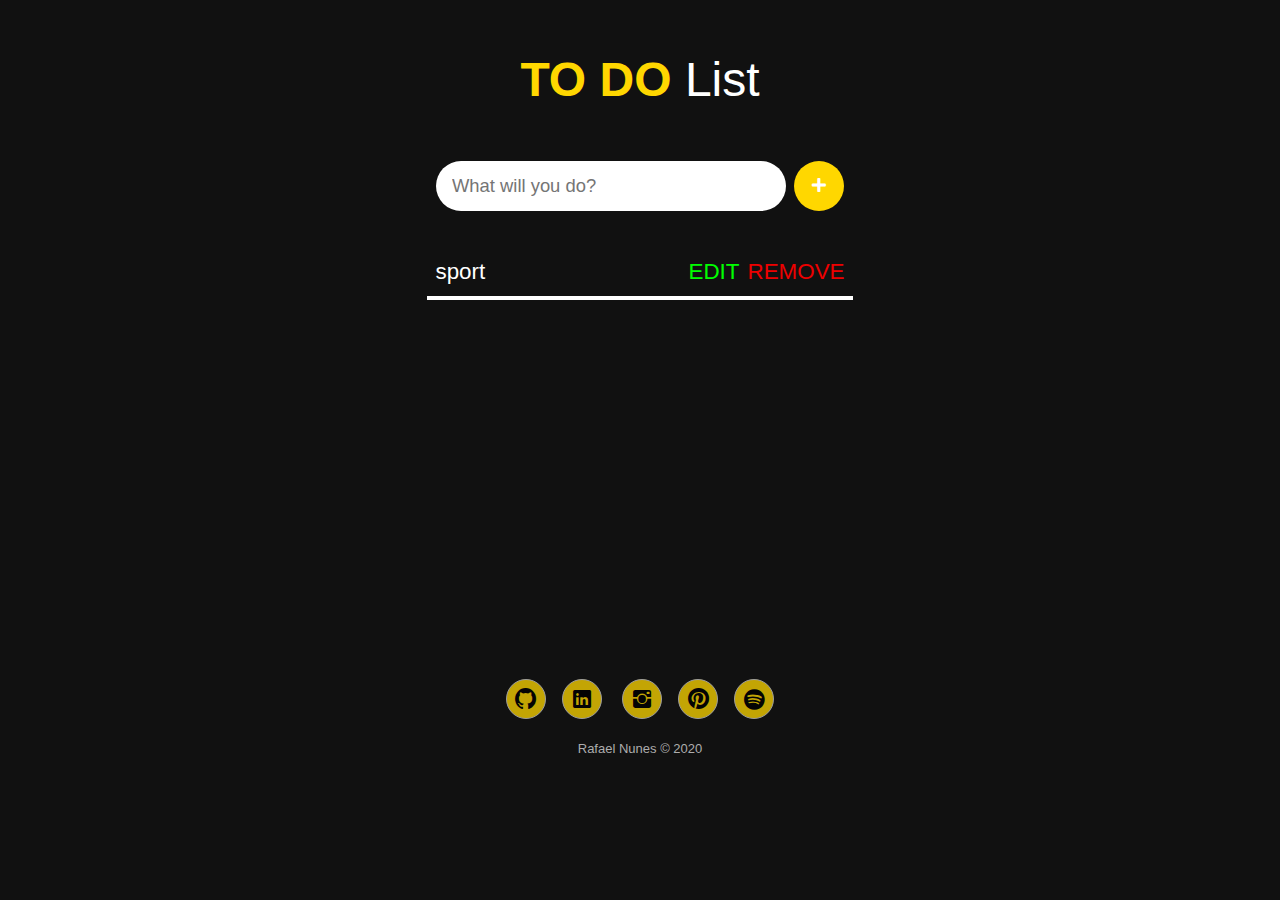
==== index.html @ ef850115 "FINAL" ====
<!DOCTYPE html>
<html style="height: 800px;padding-top: 50px;">

<head>
    <meta charset="utf-8">
    <meta name="viewport" content="width=device-width, initial-scale=1.0, shrink-to-fit=no">
    <title>TODO List</title>
    <link rel="stylesheet" href="assets/bootstrap/css/bootstrap.min.css">
    <link rel="stylesheet" href="assets/fonts/fontawesome-all.min.css">
    <link rel="stylesheet" href="assets/fonts/font-awesome.min.css">
    <link rel="stylesheet" href="assets/fonts/ionicons.min.css">
    <link rel="stylesheet" href="assets/fonts/fontawesome5-overrides.min.css">
    <link rel="stylesheet" href="assets/css/styles.min.css">
</head>

<body style="margin-top: -15px;"><h1><span class="title">To do </span>List</h1>
    <div class="inputDiv">
        <input type="text" class="input" placeholder="What will you do?">
        <button class="add"><i class="fas fa-plus"></i></button>
    </div>
    <div class="container">
    </div>
    <script src="/todo-list/public/script/main.js"></script>
    <div class="footer-basic" style="height: 170px;padding-top: 15px;background: rgba(255,255,255,0);margin-top: 270px;">
        <footer style="margin-top: -100px;"></footer>
        <div class="social" style="background: rgba(128,128,128,0);color: rgba(255,255,255,0);border-style: none;margin-top: 170px;height: 55px;"><a href="https://github.com/rafaelnpf" style="background: gold;padding: 0px;"><i class="icon ion-social-github" style="color: rgb(0,0,0);border-style: none;"></i></a><a href="https://www.linkedin.com/in/rafaelnpf/" style="background: gold;padding: 0px;"><i class="icon ion-social-linkedin" style="color: rgb(0,0,0);"></i></a>
            <a
                href="https://www.instagram.com/rafaelnpf/" style="background: gold;padding: 0px;"><i class="icon ion-social-instagram" style="color: rgb(0,0,0);"></i></a><a href="https://br.pinterest.com/rafaelnpf/" style="background: gold;padding: 0px;"><i class="icon ion-social-pinterest" style="color: rgb(0,0,0);"></i></a><a href="https://open.spotify.com/user/12166927631?si=NqHHBIQ1TKCFewCg-fZiRA"
                    style="background: gold;padding: 0px;"><i class="fa fa-spotify" style="color: rgb(0,0,0);border-style: none;"></i></a></div>
        <p class="copyright" style="color: rgb(173,173,173);margin-top: 5px;">Rafael Nunes © 2020</p>
    </div>
    <script src="assets/js/jquery.min.js"></script>
    <script src="assets/bootstrap/js/bootstrap.min.js"></script>
    <script src="assets/js/script.min.js"></script>
</body>

</html>
---- assets/fonts/fontawesome5-overrides.min.css ----
.fab.fa-bitcoin:before{content:"\f379"}.far.fa-calendar:before,.fas.fa-calendar:before{content:"\f133"}.far.fa-clipboard:before,.fas.fa-clipboard:before{content:"\f328"}.fab.fa-facebook-f:before{content:"\f39e"}.fab.fa-google-plus:before{content:"\f2b3"}.fas.fa-hotel:before{content:"\f594"}.fab.fa-linkedin:before{content:"\f08c"}.fas.fa-reply:before{content:"\f3e5"}.fas.fa-thermometer:before{content:"\f491"}.fab.fa-vimeo:before{content:"\f40a"}.far.fa-window-close:before,.fas.fa-window-close:before{content:"\f410"}.fab.fa-youtube-square:before{content:"\f431"}
---- assets/css/styles.min.css ----
.footer-basic{padding:40px 0;background-color:#fff;color:#4b4c4d}.footer-basic ul{padding:0;list-style:none;text-align:center;font-size:18px;line-height:1.6;margin-bottom:0}.footer-basic li{padding:0 10px}.footer-basic ul a{color:inherit;text-decoration:none;opacity:.8}.footer-basic ul a:hover{opacity:1}.footer-basic .social{text-align:center;padding-bottom:25px}.footer-basic .social>a{font-size:24px;width:40px;height:40px;line-height:40px;display:inline-block;text-align:center;border-radius:50%;border:1px solid #ccc;margin:0 8px;color:inherit;opacity:.75}.footer-basic .social>a:hover{opacity:.9}.footer-basic .copyright{margin-top:15px;text-align:center;font-size:13px;color:#aaa;margin-bottom:0}*{margin:0;padding:0;box-sizing:border-box}body{height:100%;background-color:#111;box-sizing:border-box}h1{color:#fff;font-size:3rem;font-weight:50;text-align:center;margin:1rem 0 3rem;font-family:Hind,sans-serif}.title{color:gold;text-transform:uppercase;font-weight:800}.inputDiv{display:flex;justify-content:center;align-items:center}.input{padding:.5rem 1rem;outline:0;border:none;height:50px;border-radius:25px;width:350px;margin:.25rem;transition:.5s;font-size:1.15rem}.add{outline:0;border:none;height:50px;border-radius:25px;width:50px;background-color:gold;color:#fff;cursor:pointer;transition:.5s;margin:.25rem}.add:hover{opacity:.7}.container{display:flex;flex-direction:column;justify-content:center;align-items:center;text-align:center;margin-top:2rem}.item{padding:.5rem;border-bottom:4px solid #fff;margin-bottom:1.5rem}.item_input{background:0 0;outline:0;border:none;color:#fff;font-size:1.4rem;width:245px}.edit{background:0 0;outline:0;border:none;color:#0f0;font-size:1.4rem;font-family:Hind,sans-serif;margin:0 .5rem;cursor:pointer}.remove{background:0 0;outline:0;border:none;color:#e00;font-size:1.4rem;font-family:Hind,sans-serif;cursor:pointer}
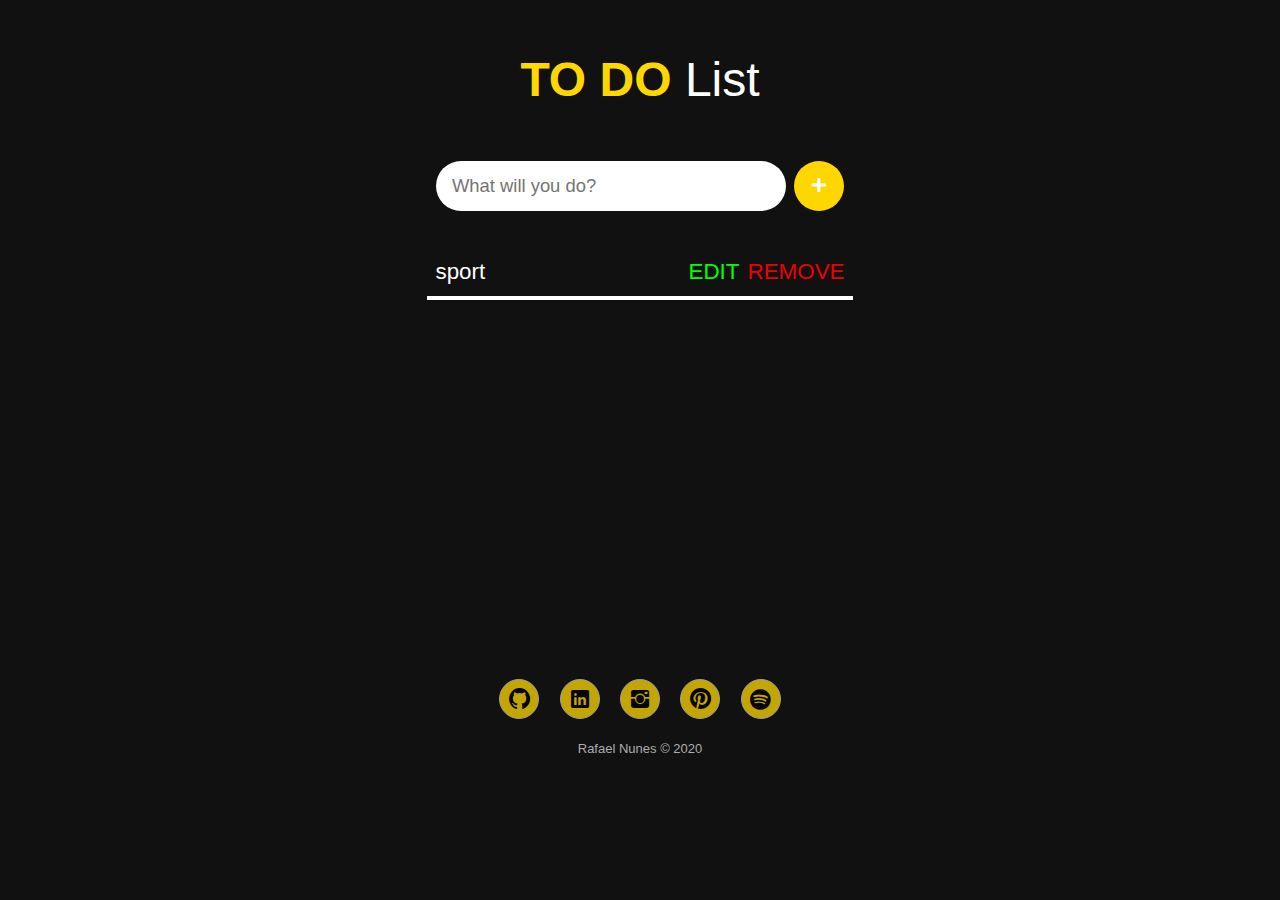
==== commit 687db972: "Final Project" ====
--- a/index.html
+++ b/index.html
@@ -5,15 +5,19 @@
     <meta charset="utf-8">
     <meta name="viewport" content="width=device-width, initial-scale=1.0, shrink-to-fit=no">
     <title>TODO List</title>
+    <meta property="og:type" content="website">
+    <link rel="icon" type="image/png" sizes="256x256" href="assets/img/check.png">
+    <link rel="icon" type="image/png" sizes="256x256" href="assets/img/check.png">
     <link rel="stylesheet" href="assets/bootstrap/css/bootstrap.min.css">
     <link rel="stylesheet" href="assets/fonts/fontawesome-all.min.css">
     <link rel="stylesheet" href="assets/fonts/font-awesome.min.css">
     <link rel="stylesheet" href="assets/fonts/ionicons.min.css">
     <link rel="stylesheet" href="assets/fonts/fontawesome5-overrides.min.css">
-    <link rel="stylesheet" href="assets/css/styles.min.css">
+    <link rel="stylesheet" href="assets/css/styles.css">
 </head>
 
-<body style="margin-top: -15px;"><h1><span class="title">To do </span>List</h1>
+<body style="margin-top: -15px;">
+    <h1><span class="title">To do </span>List</h1>
     <div class="inputDiv">
         <input type="text" class="input" placeholder="What will you do?">
         <button class="add"><i class="fas fa-plus"></i></button>
@@ -23,15 +27,17 @@
     <script src="/todo-list/public/script/main.js"></script>
     <div class="footer-basic" style="height: 170px;padding-top: 15px;background: rgba(255,255,255,0);margin-top: 270px;">
         <footer style="margin-top: -100px;"></footer>
-        <div class="social" style="background: rgba(128,128,128,0);color: rgba(255,255,255,0);border-style: none;margin-top: 170px;height: 55px;"><a href="https://github.com/rafaelnpf" style="background: gold;padding: 0px;"><i class="icon ion-social-github" style="color: rgb(0,0,0);border-style: none;"></i></a><a href="https://www.linkedin.com/in/rafaelnpf/" style="background: gold;padding: 0px;"><i class="icon ion-social-linkedin" style="color: rgb(0,0,0);"></i></a>
-            <a
-                href="https://www.instagram.com/rafaelnpf/" style="background: gold;padding: 0px;"><i class="icon ion-social-instagram" style="color: rgb(0,0,0);"></i></a><a href="https://br.pinterest.com/rafaelnpf/" style="background: gold;padding: 0px;"><i class="icon ion-social-pinterest" style="color: rgb(0,0,0);"></i></a><a href="https://open.spotify.com/user/12166927631?si=NqHHBIQ1TKCFewCg-fZiRA"
-                    style="background: gold;padding: 0px;"><i class="fa fa-spotify" style="color: rgb(0,0,0);border-style: none;"></i></a></div>
+        <div class="social" style="background: rgba(128,128,128,0);color: rgba(255,255,255,0);border-style: none;margin-top: 170px;height: 55px;"><a href="https://github.com/rafaelnpf" style="background: gold;padding: 0px;"><i class="icon ion-social-github" style="color: rgb(0,0,0);border-style: none;"></i></a>
+            <a href="https://www.linkedin.com/in/rafaelnpf/" style="background: gold;padding: 0px;"><i class="icon ion-social-linkedin" style="color: rgb(0,0,0);"></i></a>
+            <a href="https://www.instagram.com/rafaelnpf/" style="background: gold;padding: 0px;"><i class="icon ion-social-instagram" style="color: rgb(0,0,0);"></i></a>
+            <a href="https://br.pinterest.com/rafaelnpf/" style="background: gold;padding: 0px;"><i class="icon ion-social-pinterest" style="color: rgb(0,0,0);"></i></a>
+            <a href="https://open.spotify.com/user/12166927631?si=NqHHBIQ1TKCFewCg-fZiRA" style="background: gold;padding: 0px;"><i class="fa fa-spotify" style="color: rgb(0,0,0);border-style: none;"></i></a>
+        </div>
         <p class="copyright" style="color: rgb(173,173,173);margin-top: 5px;">Rafael Nunes © 2020</p>
     </div>
-    <script src="assets/js/jquery.min.js"></script>
+    <script src="assets/js/jquery.js"></script>
     <script src="assets/bootstrap/js/bootstrap.min.js"></script>
-    <script src="assets/js/script.min.js"></script>
+    <script src="assets/js/script.js"></script>
 </body>
 
 </html>--- a/assets/css/styles.css
+++ b/assets/css/styles.css
@@ -0,0 +1 @@
+.footer-basic{padding:40px 0;background-color:#fff;color:#4b4c4d}.footer-basic ul{padding:0;list-style:none;text-align:center;font-size:18px;line-height:1.6;margin-bottom:0}.footer-basic li{padding:0 10px}.footer-basic ul a{color:inherit;text-decoration:none;opacity:.8}.footer-basic ul a:hover{opacity:1}.footer-basic .social{text-align:center;padding-bottom:25px}.footer-basic .social>a{font-size:24px;width:40px;height:40px;line-height:40px;display:inline-block;text-align:center;border-radius:50%;border:1px solid #ccc;margin:0 8px;color:inherit;opacity:.75}.footer-basic .social>a:hover{opacity:.9}.footer-basic .copyright{margin-top:15px;text-align:center;font-size:13px;color:#aaa;margin-bottom:0}*{margin:0;padding:0;box-sizing:border-box}body{height:100%;background-color:#111;box-sizing:border-box}h1{color:#fff;font-size:3rem;font-weight:50;text-align:center;margin:1rem 0 3rem;font-family:Hind,sans-serif}.title{color:gold;text-transform:uppercase;font-weight:800}.inputDiv{display:flex;justify-content:center;align-items:center}.input{padding:.5rem 1rem;outline:0;border:none;height:50px;border-radius:25px;width:350px;margin:.25rem;transition:.5s;font-size:1.15rem}.add{outline:0;border:none;height:50px;border-radius:25px;width:50px;background-color:gold;color:#fff;cursor:pointer;transition:.5s;margin:.25rem}.add:hover{opacity:.7}.container{display:flex;flex-direction:column;justify-content:center;align-items:center;text-align:center;margin-top:2rem}.item{padding:.5rem;border-bottom:4px solid #fff;margin-bottom:1.5rem}.item_input{background:0 0;outline:0;border:none;color:#fff;font-size:1.4rem;width:245px}.edit{background:0 0;outline:0;border:none;color:#0f0;font-size:1.4rem;font-family:Hind,sans-serif;margin:0 .5rem;cursor:pointer}.remove{background:0 0;outline:0;border:none;color:#e00;font-size:1.4rem;font-family:Hind,sans-serif;cursor:pointer}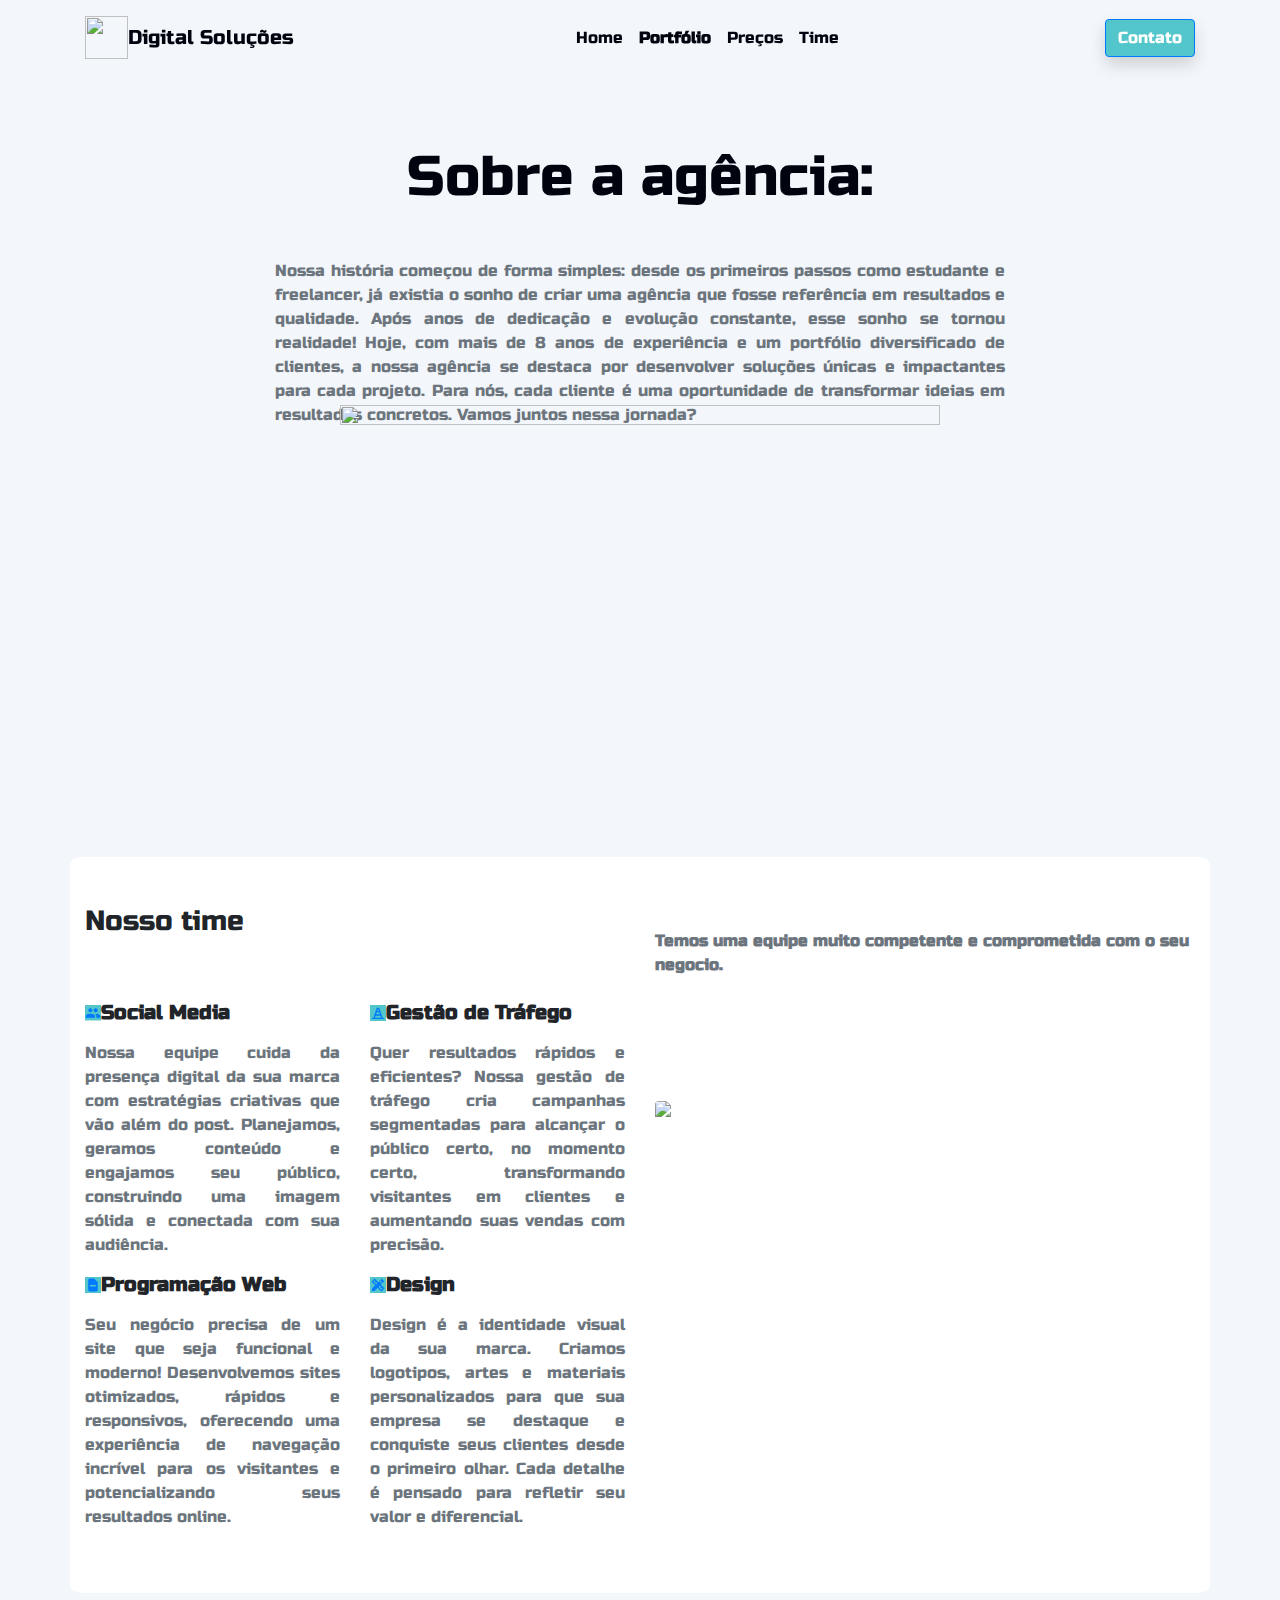
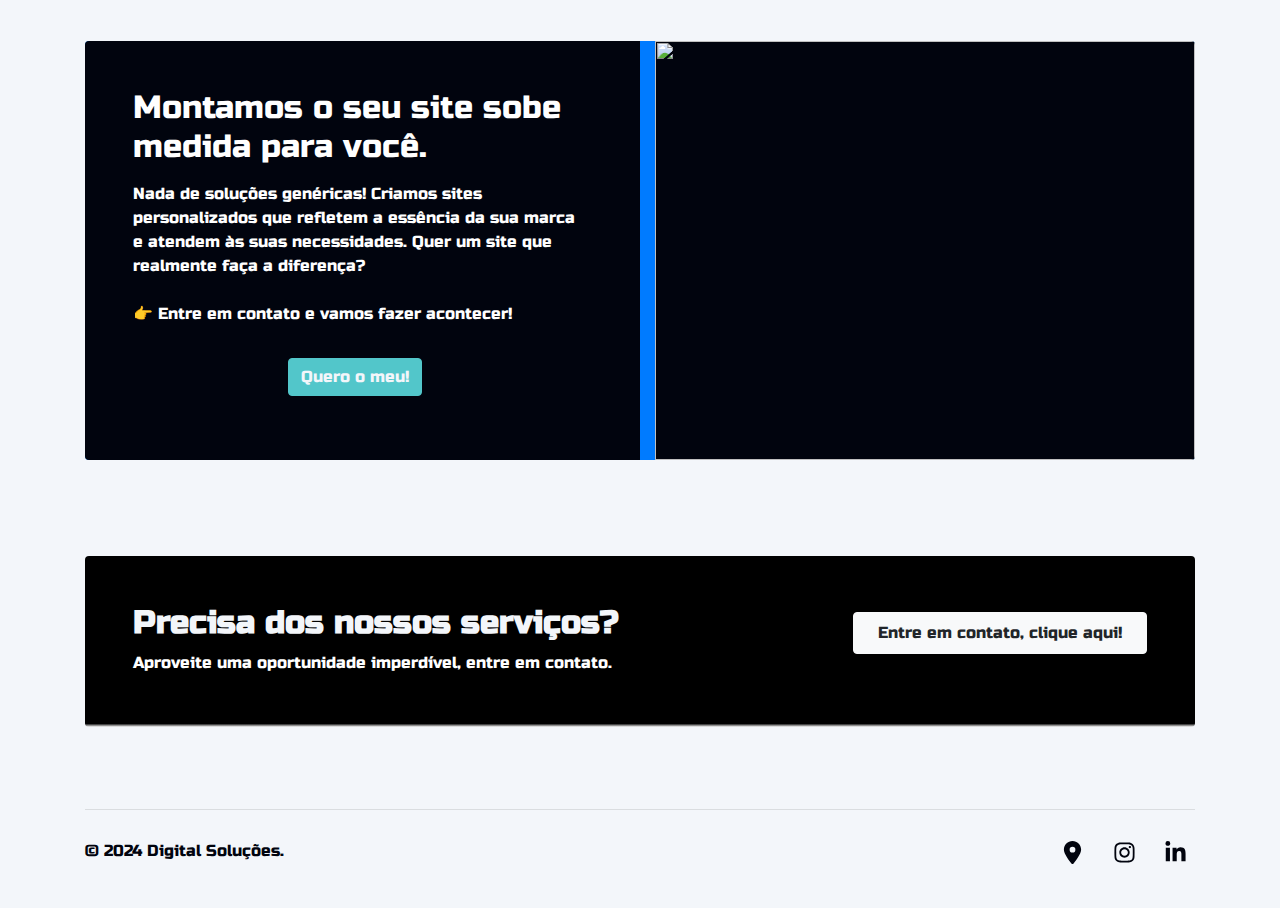
==== commit 4aaede6a: "Up" ====
--- a/index.html
+++ b/index.html
@@ -1,43 +1,178 @@
 <!DOCTYPE html>
-<html style="height: 800px;padding-top: 50px;">
+<html data-bs-theme="light" lang="pt-pt" style="font-family: 'Russo One', sans-serif;background: #f3f6fa;">
 
 <head>
     <meta charset="utf-8">
     <meta name="viewport" content="width=device-width, initial-scale=1.0, shrink-to-fit=no">
-    <title>TODO List</title>
+    <title>Digital Soluções</title>
+    <meta name="description" content="Um espaço criativo onde ideias ganham vida e soluções inovadoras se transformam em sucesso para o seu negócio.">
+    <meta property="og:image" content="assets/img/Logo.png">
     <meta property="og:type" content="website">
-    <link rel="icon" type="image/png" sizes="256x256" href="assets/img/check.png">
-    <link rel="icon" type="image/png" sizes="256x256" href="assets/img/check.png">
+    <link rel="icon" type="image/png" sizes="500x500" href="assets/img/Logo.png">
     <link rel="stylesheet" href="assets/bootstrap/css/bootstrap.min.css">
-    <link rel="stylesheet" href="assets/fonts/fontawesome-all.min.css">
-    <link rel="stylesheet" href="assets/fonts/font-awesome.min.css">
-    <link rel="stylesheet" href="assets/fonts/ionicons.min.css">
-    <link rel="stylesheet" href="assets/fonts/fontawesome5-overrides.min.css">
-    <link rel="stylesheet" href="assets/css/styles.css">
+    <link rel="stylesheet" href="https://fonts.googleapis.com/css?family=Raleway:300italic,400italic,600italic,700italic,800italic,400,300,600,700,800&amp;display=swap">
+    <link rel="stylesheet" href="https://fonts.googleapis.com/css?family=Russo+One&amp;display=swap">
+    <link rel="stylesheet" href="assets/css/Articles-Cards-images.css">
+    <link rel="stylesheet" href="assets/css/Footer-Basic-icons.css">
+    <link rel="stylesheet" href="assets/css/Footer-with-social-media-icons-1.css">
+    <link rel="stylesheet" href="assets/css/Footer-with-social-media-icons.css">
+    <link rel="stylesheet" href="assets/css/footer.css">
 </head>
 
-<body style="margin-top: -15px;">
-    <h1><span class="title">To do </span>List</h1>
-    <div class="inputDiv">
-        <input type="text" class="input" placeholder="What will you do?">
-        <button class="add"><i class="fas fa-plus"></i></button>
-    </div>
-    <div class="container">
-    </div>
-    <script src="/todo-list/public/script/main.js"></script>
-    <div class="footer-basic" style="height: 170px;padding-top: 15px;background: rgba(255,255,255,0);margin-top: 270px;">
-        <footer style="margin-top: -100px;"></footer>
-        <div class="social" style="background: rgba(128,128,128,0);color: rgba(255,255,255,0);border-style: none;margin-top: 170px;height: 55px;"><a href="https://github.com/rafaelnpf" style="background: gold;padding: 0px;"><i class="icon ion-social-github" style="color: rgb(0,0,0);border-style: none;"></i></a>
-            <a href="https://www.linkedin.com/in/rafaelnpf/" style="background: gold;padding: 0px;"><i class="icon ion-social-linkedin" style="color: rgb(0,0,0);"></i></a>
-            <a href="https://www.instagram.com/rafaelnpf/" style="background: gold;padding: 0px;"><i class="icon ion-social-instagram" style="color: rgb(0,0,0);"></i></a>
-            <a href="https://br.pinterest.com/rafaelnpf/" style="background: gold;padding: 0px;"><i class="icon ion-social-pinterest" style="color: rgb(0,0,0);"></i></a>
-            <a href="https://open.spotify.com/user/12166927631?si=NqHHBIQ1TKCFewCg-fZiRA" style="background: gold;padding: 0px;"><i class="fa fa-spotify" style="color: rgb(0,0,0);border-style: none;"></i></a>
+<body style="background: #f3f6fa;">
+    <nav class="navbar navbar-expand-md fixed-top navbar-shrink py-3" id="mainNav" style="font-family: 'Russo One', sans-serif;background: #f3f6fa;">
+        <div class="container"><img src="assets/img/Logo.png" width="43" height="43"><a class="navbar-brand d-flex align-items-center" href="/"><span style="color: #01040e;">Digital Soluções</span></a><button data-bs-toggle="collapse" class="navbar-toggler" data-bs-target="#navcol-1"><span class="visually-hidden">Toggle navigation</span><span class="navbar-toggler-icon"></span></button>
+            <div class="collapse navbar-collapse" id="navcol-1">
+                <ul class="navbar-nav mx-auto">
+                    <li class="nav-item"><a class="nav-link active" href="index.html" style="color: #01040e;">Home</a></li>
+                    <li class="nav-item"><a class="nav-link" href="Portfólio.html" style="color: #01040e;"><strong>Portfólio</strong></a></li>
+                    <li class="nav-item"><a class="nav-link" href="Preço.html" style="color: #01040e;">Preços</a></li>
+                    <li class="nav-item"><a class="nav-link" href="Time.html" style="color: #01040e;">Time</a></li>
+                </ul><a class="btn btn-primary shadow" role="button" href="wa.me/74991415935" style="background: #52c6ca;">Contato</a>
+            </div>
         </div>
-        <p class="copyright" style="color: rgb(173,173,173);margin-top: 5px;">Rafael Nunes © 2020</p>
-    </div>
-    <script src="assets/js/jquery.js"></script>
+    </nav>
+    <header class="pt-5" style="background: #f3f6fa;">
+        <div class="container pt-4 pt-xl-5">
+            <div class="row pt-5">
+                <div class="col-md-8 text-center text-md-start mx-auto" style="font-family: 'Russo One', sans-serif;">
+                    <div class="text-center">
+                        <h1 class="display-4 fw-bold mb-5" style="color: #01040e;"><strong>Sobre a agência:</strong></h1>
+                        <p class="fs-5 text-muted mb-5" style="text-align: justify;color: #01040e;">Nossa história começou de forma simples: desde os primeiros passos como estudante e freelancer, já existia o sonho de criar uma agência que fosse referência em resultados e qualidade. Após anos de dedicação e evolução constante, esse sonho se tornou realidade! Hoje, com mais de 8 anos de experiência e um portfólio diversificado de clientes, a nossa agência se destaca por desenvolver soluções únicas e impactantes para cada projeto. Para nós, cada cliente é uma oportunidade de transformar ideias em resultados concretos. Vamos juntos nessa jornada?</p>
+                    </div>
+                </div>
+                <div class="col-12 col-lg-10 mx-auto">
+                    <div class="text-center position-relative"><img class="img-fluid" src="assets/img/illustrations/meeting.svg" style="width: 600px;margin-top: -70px;" width="800" height="603"></div>
+                </div>
+            </div>
+        </div>
+    </header>
+    <section style="background: #f3f6fa;">
+        <div class="container py-4 py-xl-5" style="background: #ffffff;border-radius: 1%;font-family: 'Russo One', sans-serif;">
+            <div class="row">
+                <div class="col-md-6">
+                    <h3 class="display-6 fw-bold pb-md-4">Nosso time</h3>
+                </div>
+                <div class="col-md-6 pt-4">
+                    <p class="text-muted mb-4"><strong>Temos uma equipe muito competente e comprometida com o seu negocio.</strong></p>
+                </div>
+            </div>
+            <div class="row gy-4 gy-md-0">
+                <div class="col-md-6 d-flex d-sm-flex d-md-flex justify-content-center align-items-center justify-content-md-start align-items-md-center justify-content-xl-center">
+                    <div>
+                        <div class="row gy-2 row-cols-1 row-cols-sm-2">
+                            <div class="col text-center text-md-start">
+                                <div class="d-flex justify-content-center align-items-center justify-content-md-start"><svg xmlns="http://www.w3.org/2000/svg" height="1em" viewBox="0 0 24 24" width="1em" fill="currentColor" class="fs-3 text-primary bg-secondary" style="background: linear-gradient(#52c6ca 93%, white 100%), #52c6ca;">
+                                        <path d="M0 0h24v24H0z" fill="none"></path>
+                                        <path d="M16 11c1.66 0 2.99-1.34 2.99-3S17.66 5 16 5c-1.66 0-3 1.34-3 3s1.34 3 3 3zm-8 0c1.66 0 2.99-1.34 2.99-3S9.66 5 8 5C6.34 5 5 6.34 5 8s1.34 3 3 3zm0 2c-2.33 0-7 1.17-7 3.5V19h14v-2.5c0-2.33-4.67-3.5-7-3.5zm8 0c-.29 0-.62.02-.97.05 1.16.84 1.97 1.97 1.97 3.45V19h6v-2.5c0-2.33-4.67-3.5-7-3.5z"></path>
+                                    </svg>
+                                    <h5 class="fw-bold mb-0 ms-2"><strong>Social Media</strong></h5>
+                                </div>
+                                <p class="text-muted my-3" style="text-align: justify;">Nossa equipe cuida da presença digital da sua marca com estratégias criativas que vão além do post. Planejamos, geramos conteúdo e engajamos seu público, construindo uma imagem sólida e conectada com sua audiência.</p>
+                            </div>
+                            <div class="col text-center text-md-start">
+                                <div class="d-flex justify-content-center align-items-center justify-content-md-start"><svg xmlns="http://www.w3.org/2000/svg" width="1em" height="1em" viewBox="0 0 24 24" stroke-width="2" stroke="currentColor" fill="none" stroke-linecap="round" stroke-linejoin="round" class="icon icon-tabler icon-tabler-traffic-cone fs-3 text-primary bg-secondary" style="background: linear-gradient(#52c6ca 99%, white), #52c6ca;">
+                                        <path stroke="none" d="M0 0h24v24H0z" fill="none"></path>
+                                        <path d="M4 20l16 0"></path>
+                                        <path d="M9.4 10l5.2 0"></path>
+                                        <path d="M7.8 15l8.4 0"></path>
+                                        <path d="M6 20l5 -15h2l5 15"></path>
+                                    </svg>
+                                    <h5 class="fw-bold mb-0 ms-2"><strong>Gestão de Tráfego</strong></h5>
+                                </div>
+                                <p class="text-muted my-3" style="text-align: justify;">Quer resultados rápidos e eficientes? Nossa gestão de tráfego cria campanhas segmentadas para alcançar o público certo, no momento certo, transformando visitantes em clientes e aumentando suas vendas com precisão.</p>
+                            </div>
+                            <div class="col text-center text-md-start">
+                                <div class="d-flex justify-content-center align-items-center justify-content-md-start"><svg xmlns="http://www.w3.org/2000/svg" width="1em" height="1em" viewBox="0 0 20 20" fill="none" class="fs-3 text-primary bg-secondary" style="background: linear-gradient(#52c6ca 97%, white), #52c6ca;">
+                                        <path fill-rule="evenodd" clip-rule="evenodd" d="M6 2C4.89543 2 4 2.89543 4 4V16C4 17.1046 4.89543 18 6 18H14C15.1046 18 16 17.1046 16 16V7.41421C16 6.88378 15.7893 6.37507 15.4142 6L12 2.58579C11.6249 2.21071 11.1162 2 10.5858 2H6ZM7 10C6.44772 10 6 10.4477 6 11C6 11.5523 6.44772 12 7 12H13C13.5523 12 14 11.5523 14 11C14 10.4477 13.5523 10 13 10H7Z" fill="currentColor"></path>
+                                    </svg>
+                                    <h5 class="fw-bold mb-0 ms-2"><strong>Programação Web</strong></h5>
+                                </div>
+                                <p class="text-muted my-3" style="text-align: justify;">Seu negócio precisa de um site que seja funcional e moderno! Desenvolvemos sites otimizados, rápidos e responsivos, oferecendo uma experiência de navegação incrível para os visitantes e potencializando seus resultados online.</p>
+                            </div>
+                            <div class="col text-center text-md-start">
+                                <div class="d-flex justify-content-center align-items-center justify-content-md-start"><svg xmlns="http://www.w3.org/2000/svg" enable-background="new 0 0 24 24" height="1em" viewBox="0 0 24 24" width="1em" fill="currentColor" class="fs-3 text-primary bg-secondary" style="background: linear-gradient(#52c6ca 98%, white), #52c6ca;">
+                                        <g>
+                                            <rect fill="none" height="24" width="24"></rect>
+                                        </g>
+                                        <g>
+                                            <g></g>
+                                            <g>
+                                                <path d="M21.79,17.06l-5.55-5.55l1.57-1.57l-3.75-3.75l-1.57,1.57L6.94,2.21L2.21,6.94l5.55,5.55L3,17.25V21h3.75l4.76-4.76 l5.55,5.55l0,0v0L21.79,17.06z M9.18,11.07L5.04,6.94l1.9-1.9l1.27,1.27L7.02,7.5l1.41,1.41l1.19-1.19l1.45,1.45L9.18,11.07z M12.93,14.82l1.9-1.9l1.45,1.45l-1.19,1.19l1.41,1.41l1.19-1.19l1.27,1.27l-1.9,1.9L12.93,14.82z"></path>
+                                                <rect height="5.3" transform="matrix(0.7071 -0.7071 0.7071 0.7071 1.302 14.5981)" width="3.59" x="16.48" y="3.08"></rect>
+                                            </g>
+                                        </g>
+                                    </svg>
+                                    <h5 class="fw-bold mb-0 ms-2"><strong>Design</strong></h5>
+                                </div>
+                                <p class="text-muted my-3" style="text-align: justify;">Design é a identidade visual da sua marca. Criamos logotipos, artes e materiais personalizados para que sua empresa se destaque e conquiste seus clientes desde o primeiro olhar. Cada detalhe é pensado para refletir seu valor e diferencial.</p>
+                            </div>
+                        </div>
+                    </div>
+                </div>
+                <div class="col-md-6 order-first order-md-last">
+                    <div><img class="rounded img-fluid w-100 fit-cover" style="min-height: 300px;text-align: center;margin-top: 100px;" src="assets/img/illustrations/teamwork.svg"></div>
+                </div>
+            </div>
+        </div>
+    </section>
+    <section class="py-4 py-xl-5" style="background: #f3f6fa;">
+        <div class="container" style="background: rgba(255,255,255,0);">
+            <div class="bg-primary border rounded border-0 border-primary overflow-hidden">
+                <div class="row g-0">
+                    <div class="col-md-6 d-flex flex-column justify-content-center" style="background: #01040e;">
+                        <div class="text-white p-4 p-md-5" style="font-family: 'Russo One', sans-serif;">
+                            <h2 class="fw-bold mb-3">Montamos o seu site sobe medida para você.</h2>
+                            <p class="mb-4">Nada de soluções genéricas! Criamos sites personalizados que refletem a essência da sua marca e atendem às suas necessidades. Quer um site que realmente faça a diferença?<br><br>👉 Entre em contato e vamos fazer acontecer!</p>
+                            <div class="my-3" style="text-align: center;"><a class="btn btn-secondary me-2 mt-2" role="button" href="wa.me/74991415935" style="background: #52c6ca;border-color: #52c6ca;color: #f3f6fa;">Quero o meu!</a></div>
+                        </div>
+                    </div>
+                    <div class="col-md-6 order-first order-md-last" style="min-height: 250px;"><img class="w-100 h-100 fit-contain pt-5 pt-md-0" src="assets/img/illustrations/web-development.svg" style="background: #01040e;"></div>
+                </div>
+            </div>
+        </div>
+    </section>
+    <section class="py-4 py-xl-5" style="background: #f3f6fa;">
+        <div class="container">
+            <div class="text-white bg-primary border rounded border-0 border-primary d-flex flex-column justify-content-between flex-lg-row p-4 p-md-5" style="color: #52c6ca;background: linear-gradient(black 98%, white 100%), #01040e;font-family: 'Russo One', sans-serif;">
+                <div class="pb-2 pb-lg-1">
+                    <h2 class="fw-bold mb-2" style="color: #f3f6fa;"><strong><span style="color: rgba(var(--bs-warning-rgb), var(--bs-text-opacity));">Precisa dos nossos serviços?</span></strong></h2>
+                    <p class="mb-0">Aproveite uma oportunidade imperdível, entre em contato.</p>
+                </div>
+                <div class="my-2"><a class="btn btn-light fs-5 py-2 px-4" role="button" href="wa.me/74991415935">Entre em contato, clique aqui!</a></div>
+            </div>
+        </div>
+    </section>
+    <footer class="bg-dark pt-5 pb-4" style="border-color: #f3f6fa;--bs-body-bg: #f3f6fa;background: linear-gradient(black 0%, #f3f6fa 0%), #f3f6fa;">
+        <div class="container text-md-left" style="margin-top: -30px;">
+            <hr class="mb-4">
+            <div class="row align-items-center">
+                <div class="col-md-7 col-lg-8" style="font-family: 'Russo One', sans-serif;background: #f3f6fa;border-color: #f3f6fa;">
+                    <p class="text-md-left" style="color: #01040e;">© 2024 Digital Soluções.</p>
+                </div>
+                <div class="col-md-5 col-lg-4" style="border-color: #f3f6fa;background: #f3f6fa;">
+                    <div class="text-md-right">
+                        <ul class="list-unstyled list-inline" style="color: rgb(16,16,16);">
+                            <li class="list-inline-item"><a href="https://www.google.com/maps/dir/-11.1820679,-40.5228873/digital+solu%C3%A7%C3%B5es/@-11.1828018,-40.524774,16z/data=!3m1!4b1!4m9!4m8!1m1!4e1!1m5!1m1!1s0x76cf3778a5d4e53:0x8bc2ad3b4096d28a!2m2!1d-40.5163609!2d-11.1829225?entry=ttu&amp;g_ep=EgoyMDI0MTAyOS4wIKXMDSoASAFQAw%3D%3D" class="btn-floating btn-sm text-light" style="font-size:23px;"><svg xmlns="http://www.w3.org/2000/svg" viewBox="-64 0 512 512" width="1em" height="1em" fill="currentColor" style="color: #01040e;">
+                                        <!--! Font Awesome Free 6.4.2 by @fontawesome - https://fontawesome.com License - https://fontawesome.com/license/free (Icons: CC BY 4.0, Fonts: SIL OFL 1.1, Code: MIT License) Copyright 2023 Fonticons, Inc. -->
+                                        <path d="M215.7 499.2C267 435 384 279.4 384 192C384 86 298 0 192 0S0 86 0 192c0 87.4 117 243 168.3 307.2c12.3 15.3 35.1 15.3 47.4 0zM192 128a64 64 0 1 1 0 128 64 64 0 1 1 0-128z"></path>
+                                    </svg></a></li>
+                            <li class="list-inline-item"><a href="https://www.instagram.com/digitalsolucoes.br/" class="btn-floating btn-sm text-light" style="font-size:23px;"><svg xmlns="http://www.w3.org/2000/svg" viewBox="-32 0 512 512" width="1em" height="1em" fill="currentColor" style="color: #01040e;">
+                                        <!--! Font Awesome Free 6.4.2 by @fontawesome - https://fontawesome.com License - https://fontawesome.com/license/free (Icons: CC BY 4.0, Fonts: SIL OFL 1.1, Code: MIT License) Copyright 2023 Fonticons, Inc. -->
+                                        <path d="M224.1 141c-63.6 0-114.9 51.3-114.9 114.9s51.3 114.9 114.9 114.9S339 319.5 339 255.9 287.7 141 224.1 141zm0 189.6c-41.1 0-74.7-33.5-74.7-74.7s33.5-74.7 74.7-74.7 74.7 33.5 74.7 74.7-33.6 74.7-74.7 74.7zm146.4-194.3c0 14.9-12 26.8-26.8 26.8-14.9 0-26.8-12-26.8-26.8s12-26.8 26.8-26.8 26.8 12 26.8 26.8zm76.1 27.2c-1.7-35.9-9.9-67.7-36.2-93.9-26.2-26.2-58-34.4-93.9-36.2-37-2.1-147.9-2.1-184.9 0-35.8 1.7-67.6 9.9-93.9 36.1s-34.4 58-36.2 93.9c-2.1 37-2.1 147.9 0 184.9 1.7 35.9 9.9 67.7 36.2 93.9s58 34.4 93.9 36.2c37 2.1 147.9 2.1 184.9 0 35.9-1.7 67.7-9.9 93.9-36.2 26.2-26.2 34.4-58 36.2-93.9 2.1-37 2.1-147.8 0-184.8zM398.8 388c-7.8 19.6-22.9 34.7-42.6 42.6-29.5 11.7-99.5 9-132.1 9s-102.7 2.6-132.1-9c-19.6-7.8-34.7-22.9-42.6-42.6-11.7-29.5-9-99.5-9-132.1s-2.6-102.7 9-132.1c7.8-19.6 22.9-34.7 42.6-42.6 29.5-11.7 99.5-9 132.1-9s102.7-2.6 132.1 9c19.6 7.8 34.7 22.9 42.6 42.6 11.7 29.5 9 99.5 9 132.1s2.7 102.7-9 132.1z"></path>
+                                    </svg></a></li>
+                            <li class="list-inline-item"><a href="https://www.linkedin.com/company/digital-solu%C3%A7%C3%B5es-br/?viewAsMember=true" class="btn-floating btn-sm text-light" style="font-size:23px;"><svg xmlns="http://www.w3.org/2000/svg" viewBox="-32 0 512 512" width="1em" height="1em" fill="currentColor" style="color: #01040e;">
+                                        <!--! Font Awesome Free 6.4.2 by @fontawesome - https://fontawesome.com License - https://fontawesome.com/license/free (Icons: CC BY 4.0, Fonts: SIL OFL 1.1, Code: MIT License) Copyright 2023 Fonticons, Inc. -->
+                                        <path d="M100.28 448H7.4V148.9h92.88zM53.79 108.1C24.09 108.1 0 83.5 0 53.8a53.79 53.79 0 0 1 107.58 0c0 29.7-24.1 54.3-53.79 54.3zM447.9 448h-92.68V302.4c0-34.7-.7-79.2-48.29-79.2-48.29 0-55.69 37.7-55.69 76.7V448h-92.78V148.9h89.08v40.8h1.3c12.4-23.5 42.69-48.3 87.88-48.3 94 0 111.28 61.9 111.28 142.3V448z"></path>
+                                    </svg></a></li>
+                        </ul>
+                    </div>
+                </div>
+            </div>
+        </div>
+    </footer>
     <script src="assets/bootstrap/js/bootstrap.min.js"></script>
-    <script src="assets/js/script.js"></script>
+    <script src="assets/js/startup-modern.js"></script>
 </body>
 
 </html>